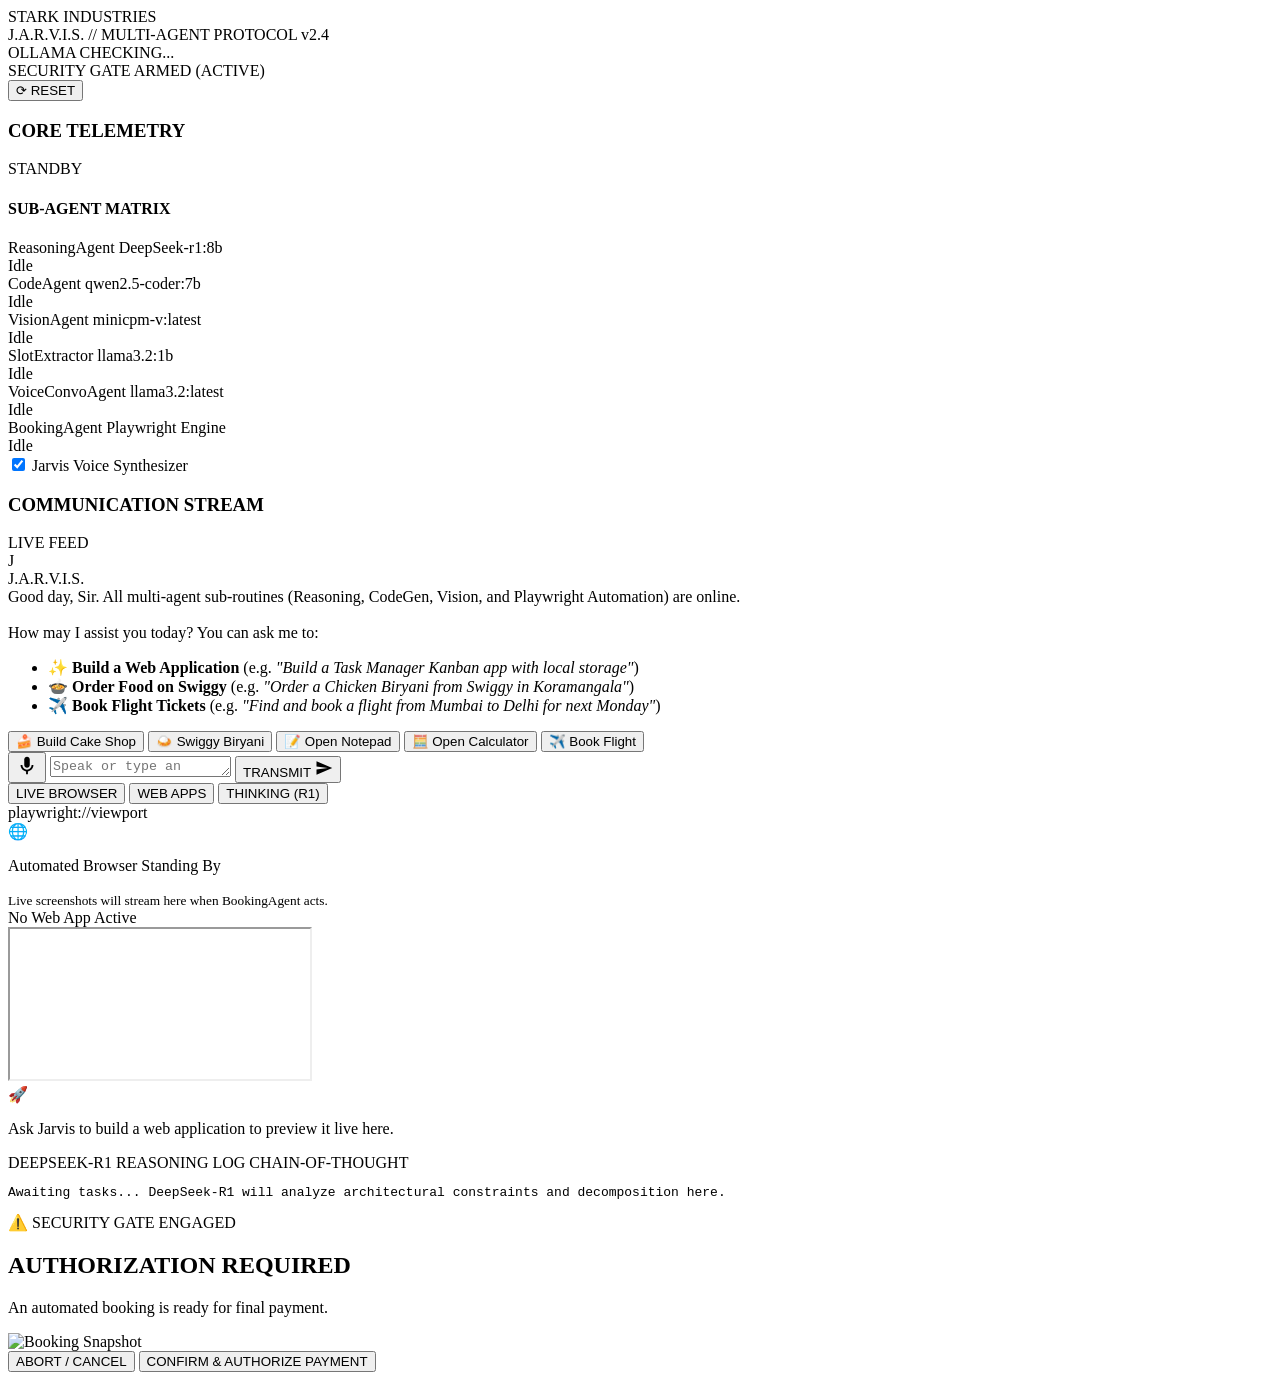
==== frontend/index.html @ bc8e3d19 "Working Jarvis" ====
<!DOCTYPE html>
<html lang="en">
<head>
    <meta charset="UTF-8">
    <meta name="viewport" content="width=device-width, initial-scale=1.0">
    <title>J.A.R.V.I.S. // Autonomous Multi-Agent AI</title>
    <link rel="preconnect" href="https://fonts.googleapis.com">
    <link rel="preconnect" href="https://fonts.gstatic.com" crossorigin>
    <link href="https://fonts.googleapis.com/css2?family=Orbitron:wght@400;600;800;900&family=Rajdhani:wght@400;500;600;700&family=JetBrains+Mono:wght@400;600&display=swap" rel="stylesheet">
    <link rel="stylesheet" href="/static/styles.css">
</head>
<body class="stark-theme">
    <!-- Top HUD Header -->
    <header class="hud-header">
        <div class="hud-brand">
            <div class="stark-logo">
                <span class="stark-text">STARK</span>
                <span class="ind-text">INDUSTRIES</span>
            </div>
            <div class="system-tag">
                <span class="protocol-pulse"></span>
                <span>J.A.R.V.I.S. // MULTI-AGENT PROTOCOL v2.4</span>
            </div>
        </div>

        <div class="hud-metrics">
            <div class="metric-item">
                <span class="metric-label">OLLAMA</span>
                <span id="ollamaStatus" class="metric-val status-online">CHECKING...</span>
            </div>
            <div class="metric-item">
                <span class="metric-label">SECURITY GATE</span>
                <span class="metric-val text-gold">ARMED (ACTIVE)</span>
            </div>
            <div class="metric-item">
                <button id="resetSessionBtn" class="hud-btn-ghost" title="Reset Session">⟳ RESET</button>
            </div>
        </div>
    </header>

    <!-- Main Workspace Grid -->
    <main class="hud-grid">
        
        <!-- Left Sidebar: Arc Reactor & Sub-Agent Telemetry -->
        <aside class="hud-panel left-panel">
            <div class="panel-header">
                <h3>CORE TELEMETRY</h3>
                <span class="hud-corner-marker"></span>
            </div>

            <!-- Arc Reactor Visualizer -->
            <div class="arc-reactor-wrapper">
                <div class="arc-reactor" id="arcReactor">
                    <div class="arc-outer-ring"></div>
                    <div class="arc-segmented-ring"></div>
                    <div class="arc-inner-ring"></div>
                    <div class="arc-core">
                        <div class="core-glow"></div>
                        <span class="core-text" id="reactorStatus">STANDBY</span>
                    </div>
                </div>
                <div class="reactor-audio-wave" id="audioWave">
                    <span class="bar"></span><span class="bar"></span><span class="bar"></span>
                    <span class="bar"></span><span class="bar"></span><span class="bar"></span>
                    <span class="bar"></span><span class="bar"></span><span class="bar"></span>
                </div>
            </div>

            <!-- Agent Matrix -->
            <div class="agent-matrix">
                <h4 class="matrix-title">SUB-AGENT MATRIX</h4>

                <div class="agent-card" id="agent-ReasoningAgent">
                    <div class="agent-card-header">
                        <span class="agent-dot dot-idle"></span>
                        <span class="agent-name">ReasoningAgent</span>
                        <span class="agent-model">DeepSeek-r1:8b</span>
                    </div>
                    <div class="agent-status-text" id="status-ReasoningAgent">Idle</div>
                </div>

                <div class="agent-card" id="agent-CodeAgent">
                    <div class="agent-card-header">
                        <span class="agent-dot dot-idle"></span>
                        <span class="agent-name">CodeAgent</span>
                        <span class="agent-model">qwen2.5-coder:7b</span>
                    </div>
                    <div class="agent-status-text" id="status-CodeAgent">Idle</div>
                </div>

                <div class="agent-card" id="agent-VisionAgent">
                    <div class="agent-card-header">
                        <span class="agent-dot dot-idle"></span>
                        <span class="agent-name">VisionAgent</span>
                        <span class="agent-model">minicpm-v:latest</span>
                    </div>
                    <div class="agent-status-text" id="status-VisionAgent">Idle</div>
                </div>

                <div class="agent-card" id="agent-SlotExtractor">
                    <div class="agent-card-header">
                        <span class="agent-dot dot-idle"></span>
                        <span class="agent-name">SlotExtractor</span>
                        <span class="agent-model">llama3.2:1b</span>
                    </div>
                    <div class="agent-status-text" id="status-SlotExtractor">Idle</div>
                </div>

                <div class="agent-card" id="agent-VoiceConvoAgent">
                    <div class="agent-card-header">
                        <span class="agent-dot dot-idle"></span>
                        <span class="agent-name">VoiceConvoAgent</span>
                        <span class="agent-model">llama3.2:latest</span>
                    </div>
                    <div class="agent-status-text" id="status-VoiceConvoAgent">Idle</div>
                </div>

                <div class="agent-card" id="agent-BookingAgent">
                    <div class="agent-card-header">
                        <span class="agent-dot dot-idle"></span>
                        <span class="agent-name">BookingAgent</span>
                        <span class="agent-model">Playwright Engine</span>
                    </div>
                    <div class="agent-status-text" id="status-BookingAgent">Idle</div>
                </div>
            </div>

            <div class="voice-controls">
                <label class="toggle-switch">
                    <input type="checkbox" id="voiceSynthesisToggle" checked>
                    <span class="slider"></span>
                </label>
                <span class="toggle-label">Jarvis Voice Synthesizer</span>
            </div>
        </aside>

        <!-- Center: Interactive Conversation & Voice Hub -->
        <section class="hud-panel center-panel">
            <div class="panel-header">
                <h3>COMMUNICATION STREAM</h3>
                <div class="stream-indicators">
                    <span class="pulse-indicator"></span> LIVE FEED
                </div>
            </div>

            <!-- Chat Stream Log -->
            <div class="chat-container" id="chatContainer">
                <div class="message-card jarvis-card initial-msg">
                    <div class="msg-avatar">J</div>
                    <div class="msg-content">
                        <div class="msg-sender">J.A.R.V.I.S.</div>
                        <div class="msg-body">
                            Good day, Sir. All multi-agent sub-routines (Reasoning, CodeGen, Vision, and Playwright Automation) are online.
                            <br><br>
                            How may I assist you today? You can ask me to:
                            <ul class="jarvis-features">
                                <li>✨ <strong>Build a Web Application</strong> (e.g. <em>"Build a Task Manager Kanban app with local storage"</em>)</li>
                                <li>🍲 <strong>Order Food on Swiggy</strong> (e.g. <em>"Order a Chicken Biryani from Swiggy in Koramangala"</em>)</li>
                                <li>✈️ <strong>Book Flight Tickets</strong> (e.g. <em>"Find and book a flight from Mumbai to Delhi for next Monday"</em>)</li>
                            </ul>
                        </div>
                    </div>
                </div>
            </div>

            <!-- Quick Action Suggestion Chips -->
            <div class="quick-chips">
                <button class="chip-btn" onclick="sendQuickPrompt('Build a beautiful web page for a modern Cake Shop with product menu, reviews, and cart')">🍰 Build Cake Shop</button>
                <button class="chip-btn" onclick="sendQuickPrompt('Order a Chicken Biryani on Swiggy to Koramangala, Bangalore')">🍛 Swiggy Biryani</button>
                <button class="chip-btn" onclick="sendQuickPrompt('Open Notepad')">📝 Open Notepad</button>
                <button class="chip-btn" onclick="sendQuickPrompt('Open Calculator')">🧮 Open Calculator</button>
                <button class="chip-btn" onclick="sendQuickPrompt('Book a flight from Mumbai to Delhi for next Monday')">✈️ Book Flight</button>
            </div>

            <!-- Input Controls -->
            <div class="chat-input-bar">
                <button id="voiceBtn" class="hud-voice-btn" title="Click to Speak to Jarvis">
                    <svg viewBox="0 0 24 24" width="22" height="22" fill="currentColor">
                        <path d="M12 14c1.66 0 3-1.34 3-3V5c0-1.66-1.34-3-3-3S9 3.34 9 5v6c0 1.66 1.34 3 3 3z"/>
                        <path d="M17 11c0 2.76-2.24 5-5 5s-5-2.24-5-5H5c0 3.53 2.61 6.43 6 6.92V21h2v-3.08c3.39-.49 6-3.39 6-6.92h-2z"/>
                    </svg>
                </button>
                <textarea id="chatInput" placeholder="Speak or type an instruction for Jarvis, Sir..." rows="1"></textarea>
                <button id="sendBtn" class="hud-send-btn">
                    <span>TRANSMIT</span>
                    <svg viewBox="0 0 24 24" width="18" height="18" fill="currentColor">
                        <path d="M2.01 21L23 12 2.01 3 2 10l15 2-15 2z"/>
                    </svg>
                </button>
            </div>
        </section>

        <!-- Right: Telemetry Visualizer & Live Viewport -->
        <aside class="hud-panel right-panel">
            <div class="panel-header">
                <div class="viewport-tabs">
                    <button class="vtab active" data-tab="liveView">LIVE BROWSER</button>
                    <button class="vtab" data-tab="appPreview">WEB APPS</button>
                    <button class="vtab" data-tab="reasoningStream">THINKING (R1)</button>
                </div>
            </div>

            <div class="viewport-content">
                <!-- Tab 1: Live Browser Screenshot / Stream -->
                <div class="tab-pane active" id="tab-liveView">
                    <div class="browser-hud-frame">
                        <div class="browser-bar">
                            <span class="browser-dot red"></span>
                            <span class="browser-dot yellow"></span>
                            <span class="browser-dot green"></span>
                            <span class="browser-url" id="browserUrlDisplay">playwright://viewport</span>
                        </div>
                        <div class="browser-view" id="browserViewport">
                            <div class="browser-placeholder">
                                <div class="scanner-line"></div>
                                <span class="placeholder-icon">🌐</span>
                                <p>Automated Browser Standing By</p>
                                <small>Live screenshots will stream here when BookingAgent acts.</small>
                            </div>
                            <img id="liveScreenshotImg" class="live-img" alt="Live Screenshot" style="display:none;">
                        </div>
                    </div>
                </div>

                <!-- Tab 2: Generated Web Apps / Iframe Preview -->
                <div class="tab-pane" id="tab-appPreview">
                    <div class="app-preview-toolbar">
                        <span id="activeAppName">No Web App Active</span>
                        <a id="externalAppBtn" href="#" target="_blank" class="hud-btn-ghost small" style="display: none;">OPEN IN NEW TAB ↗</a>
                    </div>
                    <div class="iframe-container">
                        <iframe id="previewIframe" src="about:blank"></iframe>
                        <div id="iframePlaceholder" class="iframe-empty">
                            <span class="icon">🚀</span>
                            <p>Ask Jarvis to build a web application to preview it live here.</p>
                        </div>
                    </div>
                </div>

                <!-- Tab 3: DeepSeek-R1 Chain of Thought -->
                <div class="tab-pane" id="tab-reasoningStream">
                    <div class="thought-box">
                        <div class="thought-header">
                            <span>DEEPSEEK-R1 REASONING LOG</span>
                            <span class="live-badge">CHAIN-OF-THOUGHT</span>
                        </div>
                        <pre class="thought-content" id="thoughtLog">Awaiting tasks... DeepSeek-R1 will analyze architectural constraints and decomposition here.</pre>
                    </div>
                </div>
            </div>
        </aside>

    </main>

    <!-- Interactive Security Gate / Payment Approval Modal -->
    <div class="hud-modal-overlay" id="approvalModal">
        <div class="hud-modal">
            <div class="modal-header">
                <div class="warning-badge">⚠️ SECURITY GATE ENGAGED</div>
                <h2>AUTHORIZATION REQUIRED</h2>
            </div>
            <div class="modal-body">
                <p id="modalActionSummary">An automated booking is ready for final payment.</p>
                <div class="modal-details-card" id="modalDetails"></div>
                <div class="modal-screenshot-preview" id="modalScreenshotContainer">
                    <img id="modalScreenshotImg" src="" alt="Booking Snapshot">
                </div>
            </div>
            <div class="modal-footer">
                <button id="cancelPaymentBtn" class="hud-btn-danger">ABORT / CANCEL</button>
                <button id="confirmPaymentBtn" class="hud-btn-gold">CONFIRM & AUTHORIZE PAYMENT</button>
            </div>
        </div>
    </div>

    <script src="/static/app.js"></script>
</body>
</html>
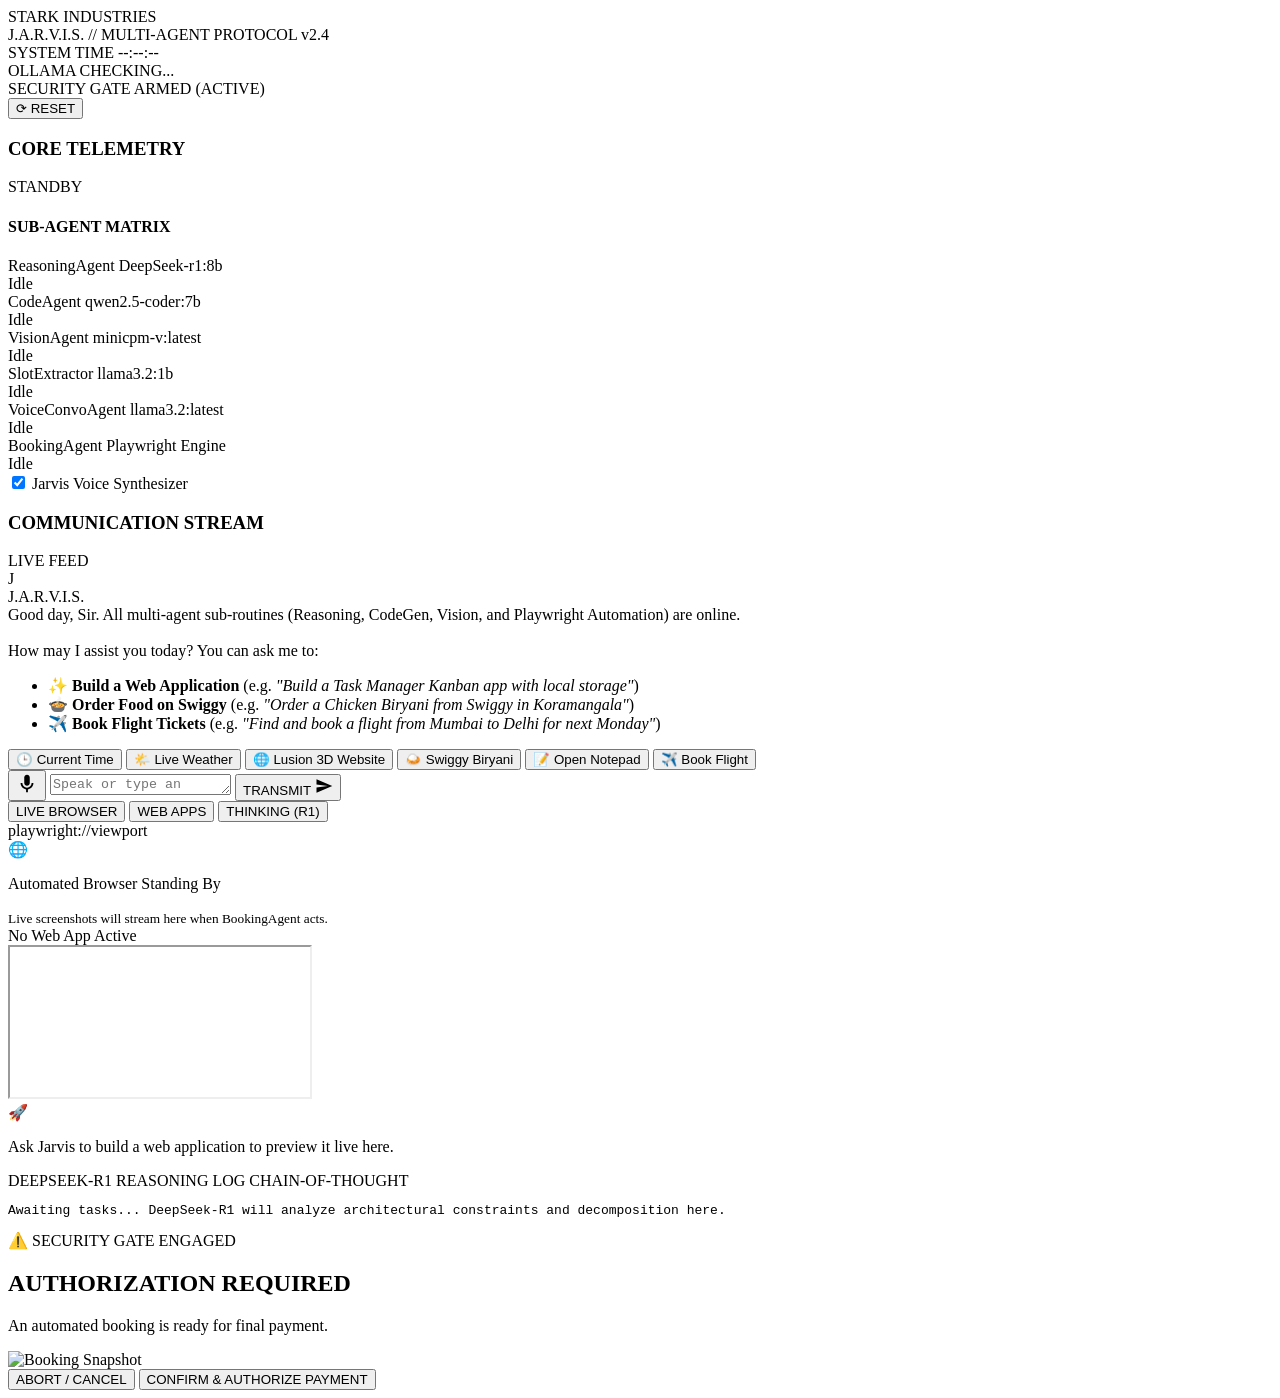
==== commit b44b8780: "Fine_Tuning" ====
--- a/frontend/index.html
+++ b/frontend/index.html
@@ -25,6 +25,10 @@
 
         <div class="hud-metrics">
             <div class="metric-item">
+                <span class="metric-label">SYSTEM TIME</span>
+                <span id="hudLiveClock" class="metric-val text-cyan">--:--:--</span>
+            </div>
+            <div class="metric-item">
                 <span class="metric-label">OLLAMA</span>
                 <span id="ollamaStatus" class="metric-val status-online">CHECKING...</span>
             </div>
@@ -165,10 +169,11 @@
 
             <!-- Quick Action Suggestion Chips -->
             <div class="quick-chips">
-                <button class="chip-btn" onclick="sendQuickPrompt('Build a beautiful web page for a modern Cake Shop with product menu, reviews, and cart')">🍰 Build Cake Shop</button>
+                <button class="chip-btn" onclick="sendQuickPrompt('What time is it right now?')">🕒 Current Time</button>
+                <button class="chip-btn" onclick="sendQuickPrompt('What is the original climate and weather outside?')">🌤️ Live Weather</button>
+                <button class="chip-btn" onclick="sendQuickPrompt('Build a 3D website like lusion in a smooth way')">🌐 Lusion 3D Website</button>
                 <button class="chip-btn" onclick="sendQuickPrompt('Order a Chicken Biryani on Swiggy to Koramangala, Bangalore')">🍛 Swiggy Biryani</button>
                 <button class="chip-btn" onclick="sendQuickPrompt('Open Notepad')">📝 Open Notepad</button>
-                <button class="chip-btn" onclick="sendQuickPrompt('Open Calculator')">🧮 Open Calculator</button>
                 <button class="chip-btn" onclick="sendQuickPrompt('Book a flight from Mumbai to Delhi for next Monday')">✈️ Book Flight</button>
             </div>
 
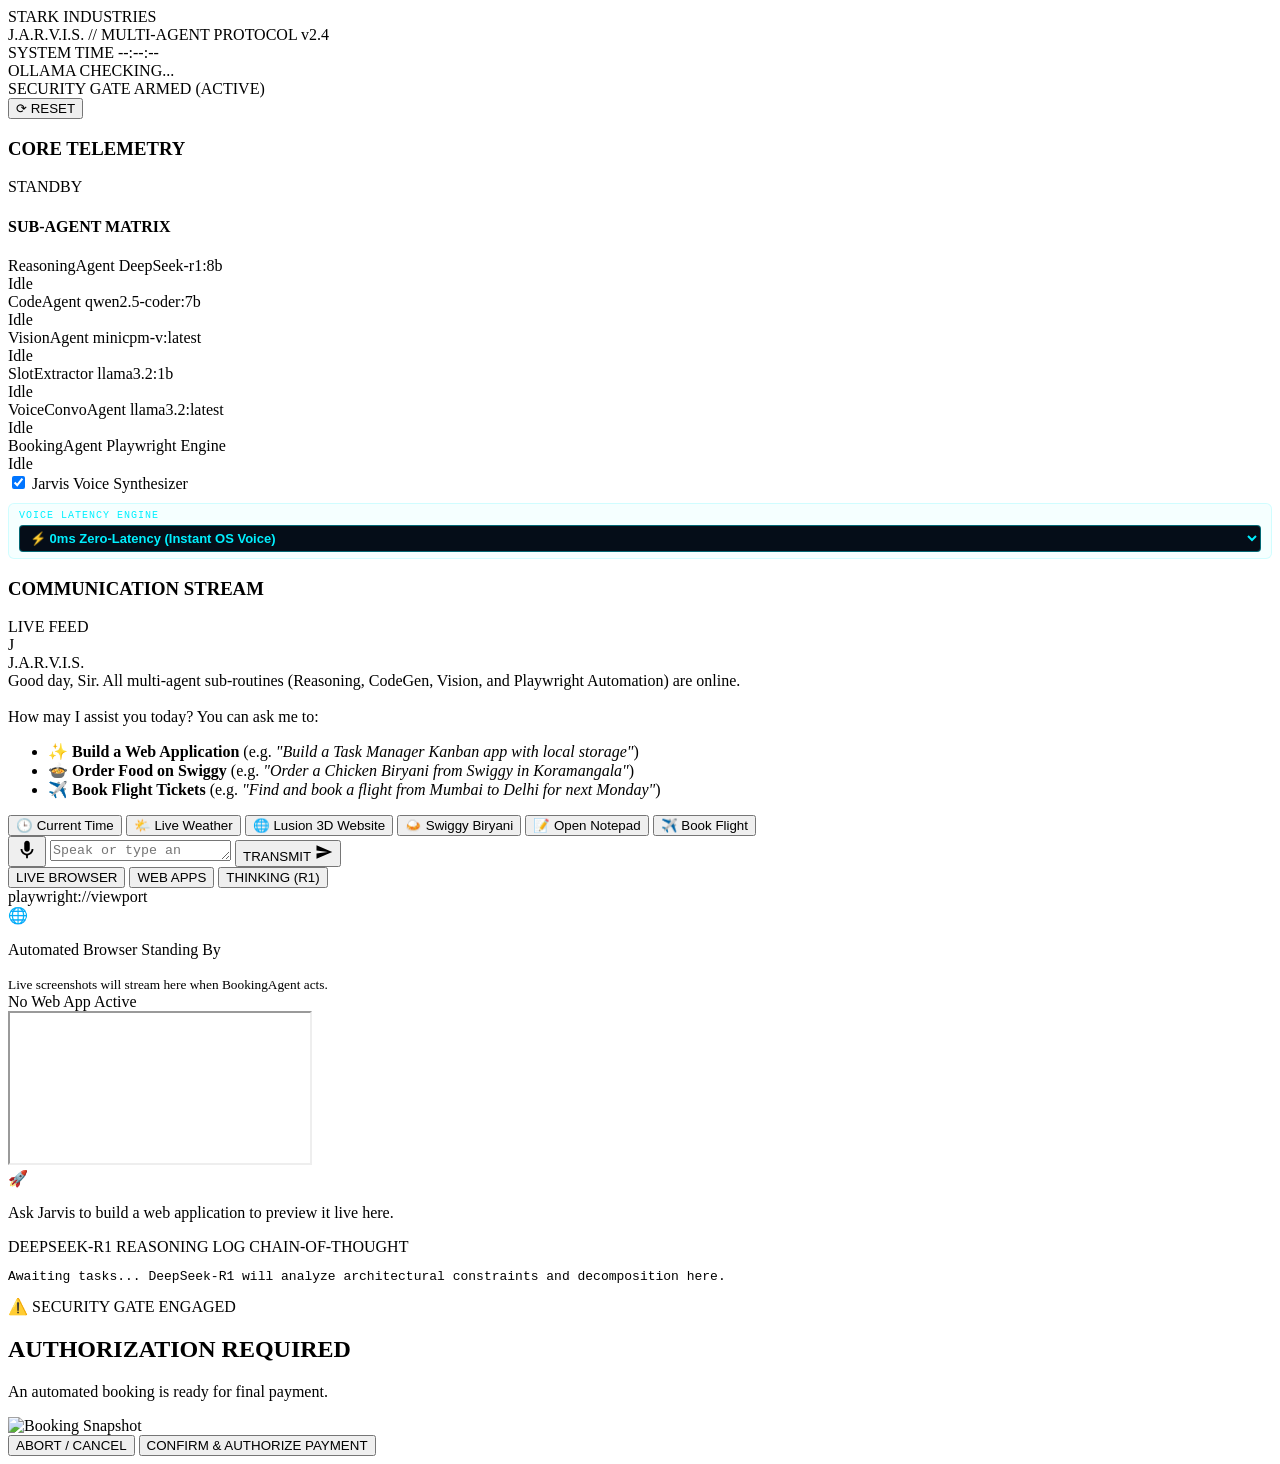
==== commit c81f6f58: "Error-Correction" ====
--- a/frontend/index.html
+++ b/frontend/index.html
@@ -136,6 +136,13 @@
                 </label>
                 <span class="toggle-label">Jarvis Voice Synthesizer</span>
             </div>
+            <div class="voice-engine-wrapper" style="margin-top: 10px; padding: 6px 10px; background: rgba(0, 240, 255, 0.04); border: 1px solid rgba(0, 240, 255, 0.15); border-radius: 6px;">
+                <label style="display: block; font-size: 10px; color: #00f0ff; font-family: 'Orbitron', monospace; letter-spacing: 1px; margin-bottom: 4px;">VOICE LATENCY ENGINE</label>
+                <select id="voiceEngineSelect" style="width: 100%; background: #050d18; border: 1px solid rgba(0, 240, 255, 0.4); color: #00f0ff; border-radius: 4px; padding: 4px 6px; font-family: 'Rajdhani', sans-serif; font-size: 13px; font-weight: 600; cursor: pointer; outline: none;">
+                    <option value="zero_latency" selected>⚡ 0ms Zero-Latency (Instant OS Voice)</option>
+                    <option value="edge_neural">🎙️ Studio Neural (Edge-TTS British)</option>
+                </select>
+            </div>
         </aside>
 
         <!-- Center: Interactive Conversation & Voice Hub -->
@@ -278,6 +285,6 @@
         </div>
     </div>
 
-    <script src="/static/app.js"></script>
+    <script type="module" src="/static/app.js?v=5.2.0"></script>
 </body>
 </html>
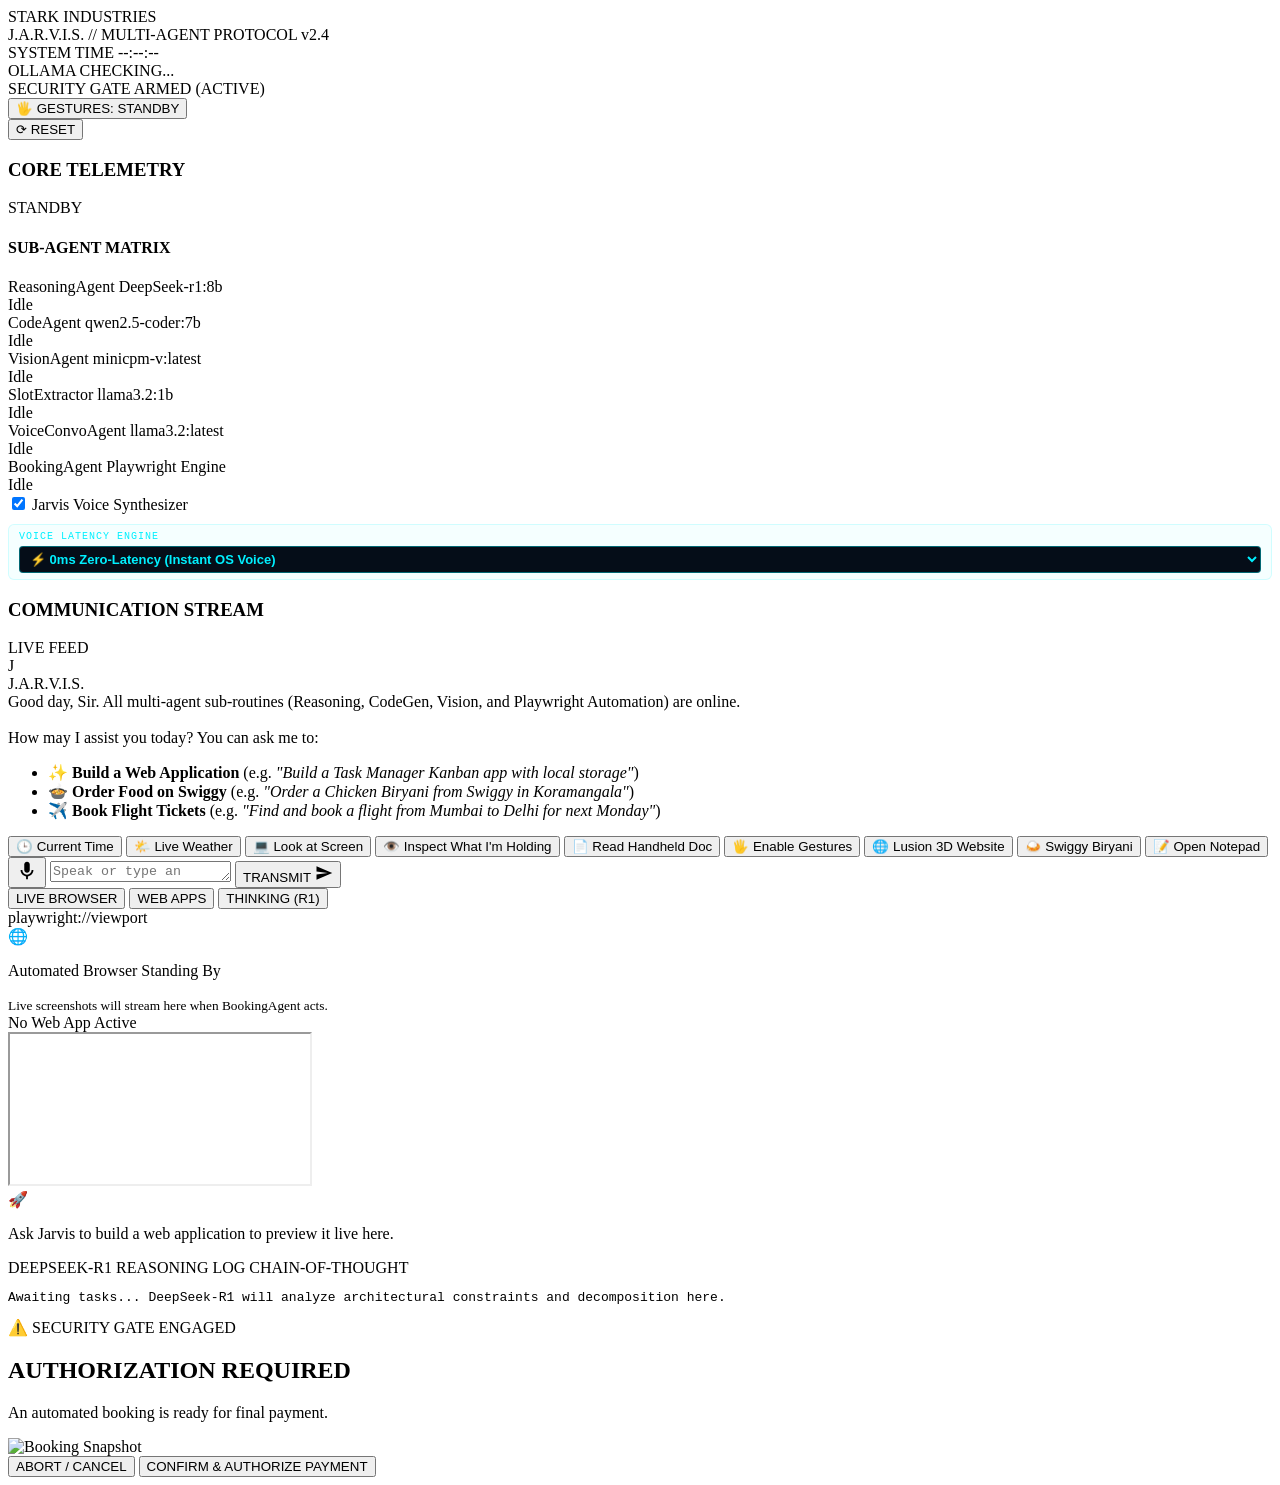
==== commit af9e7c43: "CV integration and some basic changes" ====
--- a/frontend/index.html
+++ b/frontend/index.html
@@ -37,6 +37,13 @@
                 <span class="metric-val text-gold">ARMED (ACTIVE)</span>
             </div>
             <div class="metric-item">
+                <button id="gestureToggleBtn" class="hud-btn-ghost gesture-btn" title="Toggle MediaPipe Hand Gesture Controls (Runs on CPU)">
+                    <span class="gesture-icon">🖐️</span>
+                    <span id="gestureStatusText">GESTURES: STANDBY</span>
+                </button>
+                <div id="gestureFeedbackBadge" class="gesture-badge" style="display:none;"></div>
+            </div>
+            <div class="metric-item">
                 <button id="resetSessionBtn" class="hud-btn-ghost" title="Reset Session">⟳ RESET</button>
             </div>
         </div>
@@ -178,10 +185,13 @@
             <div class="quick-chips">
                 <button class="chip-btn" onclick="sendQuickPrompt('What time is it right now?')">🕒 Current Time</button>
                 <button class="chip-btn" onclick="sendQuickPrompt('What is the original climate and weather outside?')">🌤️ Live Weather</button>
+                <button class="chip-btn" onclick="sendQuickPrompt('Jarvis, look at my screen and tell me what is open')">💻 Look at Screen</button>
+                <button class="chip-btn" onclick="sendQuickPrompt('Jarvis, look at what I am holding and tell me what it is')">👁️ Inspect What I'm Holding</button>
+                <button class="chip-btn" onclick="sendQuickPrompt('Read this document in my hand')">📄 Read Handheld Doc</button>
+                <button class="chip-btn" onclick="sendQuickPrompt('Jarvis, enable gesture control')">🖐️ Enable Gestures</button>
                 <button class="chip-btn" onclick="sendQuickPrompt('Build a 3D website like lusion in a smooth way')">🌐 Lusion 3D Website</button>
                 <button class="chip-btn" onclick="sendQuickPrompt('Order a Chicken Biryani on Swiggy to Koramangala, Bangalore')">🍛 Swiggy Biryani</button>
                 <button class="chip-btn" onclick="sendQuickPrompt('Open Notepad')">📝 Open Notepad</button>
-                <button class="chip-btn" onclick="sendQuickPrompt('Book a flight from Mumbai to Delhi for next Monday')">✈️ Book Flight</button>
             </div>
 
             <!-- Input Controls -->
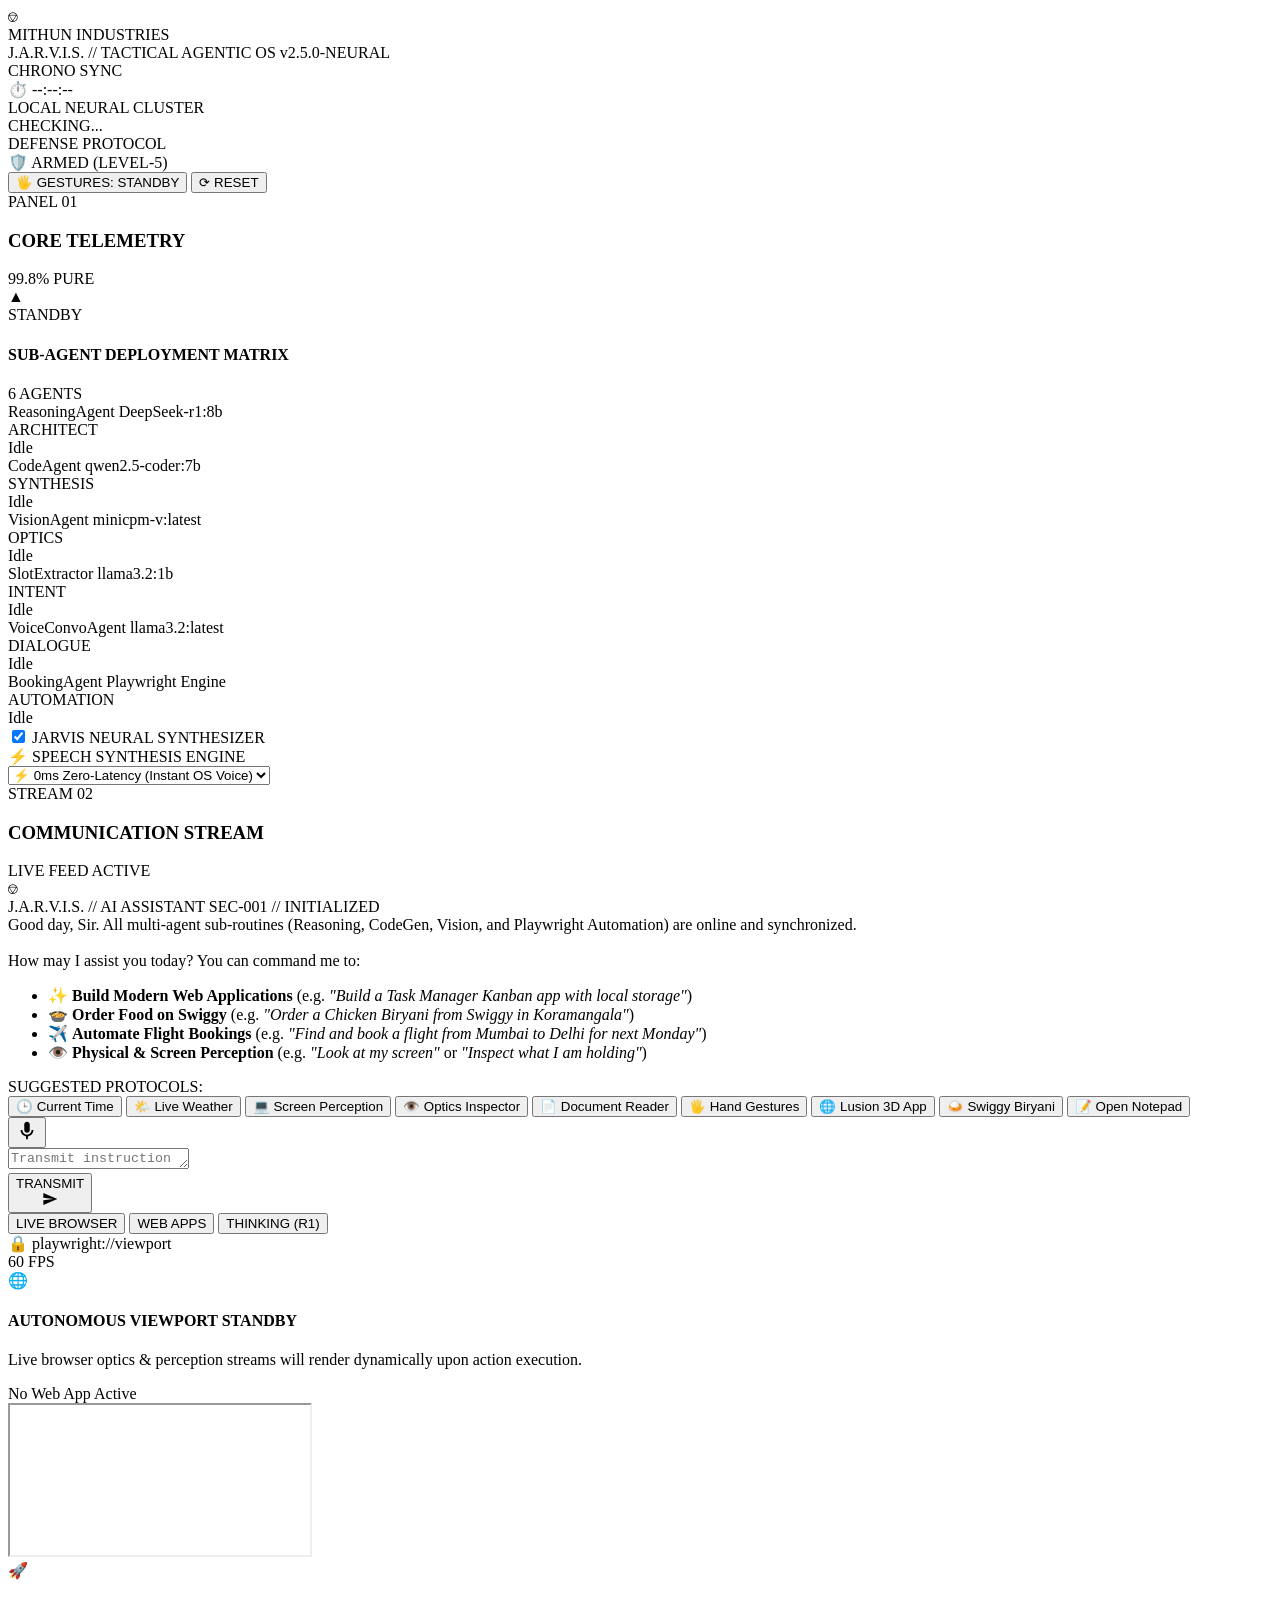
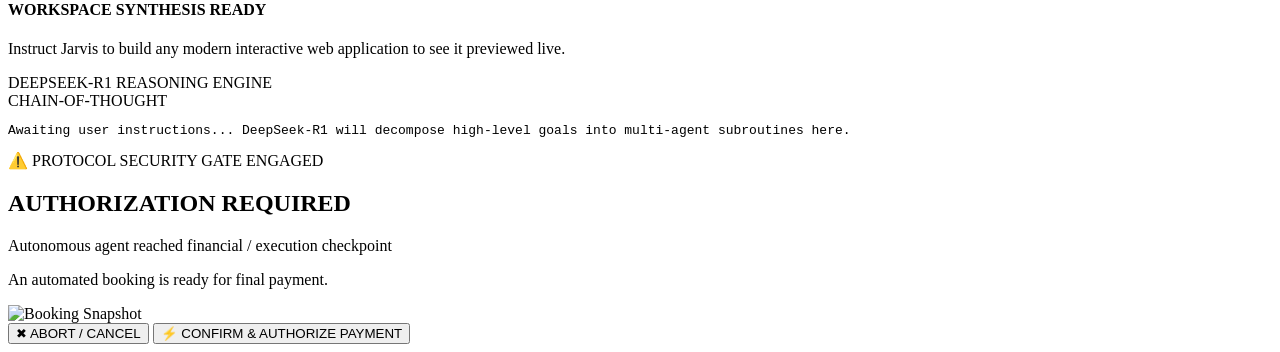
==== commit 51e944e3: "VOICE ACTIVATION" ====
--- a/frontend/index.html
+++ b/frontend/index.html
@@ -6,45 +6,71 @@
     <title>J.A.R.V.I.S. // Autonomous Multi-Agent AI</title>
     <link rel="preconnect" href="https://fonts.googleapis.com">
     <link rel="preconnect" href="https://fonts.gstatic.com" crossorigin>
-    <link href="https://fonts.googleapis.com/css2?family=Orbitron:wght@400;600;800;900&family=Rajdhani:wght@400;500;600;700&family=JetBrains+Mono:wght@400;600&display=swap" rel="stylesheet">
-    <link rel="stylesheet" href="/static/styles.css">
+    <link href="https://fonts.googleapis.com/css2?family=Chakra+Petch:ital,wght@0,400;0,600;0,700;1,700&family=JetBrains+Mono:wght@400;500;700&family=Orbitron:wght@400;600;700;800;900&family=Rajdhani:wght@400;500;600;700&display=swap" rel="stylesheet">
+    <link rel="stylesheet" href="/static/styles.css?v=6.0.0">
 </head>
 <body class="stark-theme">
+    <!-- Ambient Background Lighting & Cyber Grid Layer -->
+    <div class="cyber-ambient-glow glow-cyan"></div>
+    <div class="cyber-ambient-glow glow-gold"></div>
+    <div class="cyber-ambient-glow glow-blue"></div>
+    <div class="cyber-grid-overlay"></div>
+    <div class="cyber-scanline"></div>
+
     <!-- Top HUD Header -->
     <header class="hud-header">
         <div class="hud-brand">
-            <div class="stark-logo">
-                <span class="stark-text">STARK</span>
-                <span class="ind-text">INDUSTRIES</span>
-            </div>
+            <div class="stark-logo-wrapper">
+                <div class="stark-badge-symbol">⎊</div>
+                <div class="stark-logo">
+                    <span class="stark-text">MITHUN</span>
+                    <span class="ind-text">INDUSTRIES</span>
+                </div>
+            </div>
+            <div class="hud-header-separator"></div>
             <div class="system-tag">
                 <span class="protocol-pulse"></span>
-                <span>J.A.R.V.I.S. // MULTI-AGENT PROTOCOL v2.4</span>
+                <span class="protocol-title">J.A.R.V.I.S. // TACTICAL AGENTIC OS</span>
+                <span class="protocol-version">v2.5.0-NEURAL</span>
             </div>
         </div>
 
         <div class="hud-metrics">
             <div class="metric-item">
-                <span class="metric-label">SYSTEM TIME</span>
-                <span id="hudLiveClock" class="metric-val text-cyan">--:--:--</span>
-            </div>
+                <span class="metric-label">CHRONO SYNC</span>
+                <div class="metric-value-row">
+                    <span class="metric-icon">⏱️</span>
+                    <span id="hudLiveClock" class="metric-val text-cyan">--:--:--</span>
+                </div>
+            </div>
+            <div class="metric-divider"></div>
             <div class="metric-item">
-                <span class="metric-label">OLLAMA</span>
-                <span id="ollamaStatus" class="metric-val status-online">CHECKING...</span>
-            </div>
+                <span class="metric-label">LOCAL NEURAL CLUSTER</span>
+                <div class="metric-value-row">
+                    <span class="status-indicator-dot"></span>
+                    <span id="ollamaStatus" class="metric-val status-online">CHECKING...</span>
+                </div>
+            </div>
+            <div class="metric-divider"></div>
             <div class="metric-item">
-                <span class="metric-label">SECURITY GATE</span>
-                <span class="metric-val text-gold">ARMED (ACTIVE)</span>
-            </div>
-            <div class="metric-item">
+                <span class="metric-label">DEFENSE PROTOCOL</span>
+                <div class="metric-value-row">
+                    <span class="gate-icon">🛡️</span>
+                    <span class="metric-val text-gold">ARMED (LEVEL-5)</span>
+                </div>
+            </div>
+            <div class="metric-divider"></div>
+            <div class="metric-item hud-action-group">
                 <button id="gestureToggleBtn" class="hud-btn-ghost gesture-btn" title="Toggle MediaPipe Hand Gesture Controls (Runs on CPU)">
                     <span class="gesture-icon">🖐️</span>
                     <span id="gestureStatusText">GESTURES: STANDBY</span>
                 </button>
                 <div id="gestureFeedbackBadge" class="gesture-badge" style="display:none;"></div>
-            </div>
-            <div class="metric-item">
-                <button id="resetSessionBtn" class="hud-btn-ghost" title="Reset Session">⟳ RESET</button>
+                
+                <button id="resetSessionBtn" class="hud-btn-ghost reset-btn" title="Reset Session Telemetry">
+                    <span class="reset-icon">⟳</span>
+                    <span>RESET</span>
+                </button>
             </div>
         </div>
     </header>
@@ -54,127 +80,210 @@
         
         <!-- Left Sidebar: Arc Reactor & Sub-Agent Telemetry -->
         <aside class="hud-panel left-panel">
+            <span class="hud-corner-bracket tl"></span>
+            <span class="hud-corner-bracket tr"></span>
+            <span class="hud-corner-bracket bl"></span>
+            <span class="hud-corner-bracket br"></span>
+
             <div class="panel-header">
-                <h3>CORE TELEMETRY</h3>
-                <span class="hud-corner-marker"></span>
-            </div>
-
-            <!-- Arc Reactor Visualizer -->
+                <div class="header-left">
+                    <span class="panel-tag">PANEL 01</span>
+                    <h3>CORE TELEMETRY</h3>
+                </div>
+                <div class="header-right">
+                    <span class="live-signal-badge">99.8% PURE</span>
+                </div>
+            </div>
+
+            <!-- Arc Reactor Visualizer (Mark 85 Multilayer Concentric Core) -->
             <div class="arc-reactor-wrapper">
                 <div class="arc-reactor" id="arcReactor">
+                    <div class="arc-halo-glow"></div>
+                    <div class="arc-notches-ring"></div>
                     <div class="arc-outer-ring"></div>
                     <div class="arc-segmented-ring"></div>
+                    <div class="arc-coils-ring">
+                        <span class="coil c1"></span><span class="coil c2"></span><span class="coil c3"></span>
+                        <span class="coil c4"></span><span class="coil c5"></span><span class="coil c6"></span>
+                        <span class="coil c7"></span><span class="coil c8"></span>
+                    </div>
                     <div class="arc-inner-ring"></div>
                     <div class="arc-core">
+                        <div class="core-flare"></div>
                         <div class="core-glow"></div>
-                        <span class="core-text" id="reactorStatus">STANDBY</span>
-                    </div>
-                </div>
+                        <div class="core-tri-emblem">▲</div>
+                    </div>
+                    <span class="core-text" id="reactorStatus">STANDBY</span>
+                </div>
+
+                <!-- 16-Bar Holographic Audio Visualizer -->
                 <div class="reactor-audio-wave" id="audioWave">
-                    <span class="bar"></span><span class="bar"></span><span class="bar"></span>
-                    <span class="bar"></span><span class="bar"></span><span class="bar"></span>
-                    <span class="bar"></span><span class="bar"></span><span class="bar"></span>
+                    <span class="bar"></span><span class="bar"></span><span class="bar"></span><span class="bar"></span>
+                    <span class="bar"></span><span class="bar"></span><span class="bar"></span><span class="bar"></span>
+                    <span class="bar"></span><span class="bar"></span><span class="bar"></span><span class="bar"></span>
+                    <span class="bar"></span><span class="bar"></span><span class="bar"></span><span class="bar"></span>
                 </div>
             </div>
 
             <!-- Agent Matrix -->
             <div class="agent-matrix">
-                <h4 class="matrix-title">SUB-AGENT MATRIX</h4>
+                <div class="matrix-header-row">
+                    <h4 class="matrix-title">SUB-AGENT DEPLOYMENT MATRIX</h4>
+                    <span class="matrix-count">6 AGENTS</span>
+                </div>
 
                 <div class="agent-card" id="agent-ReasoningAgent">
                     <div class="agent-card-header">
-                        <span class="agent-dot dot-idle"></span>
-                        <span class="agent-name">ReasoningAgent</span>
-                        <span class="agent-model">DeepSeek-r1:8b</span>
+                        <div class="agent-status-orb">
+                            <span class="agent-dot dot-idle"></span>
+                        </div>
+                        <div class="agent-info">
+                            <span class="agent-name">ReasoningAgent</span>
+                            <span class="agent-model">DeepSeek-r1:8b</span>
+                        </div>
+                        <span class="agent-role-pill">ARCHITECT</span>
                     </div>
                     <div class="agent-status-text" id="status-ReasoningAgent">Idle</div>
+                    <div class="agent-card-accent"></div>
                 </div>
 
                 <div class="agent-card" id="agent-CodeAgent">
                     <div class="agent-card-header">
-                        <span class="agent-dot dot-idle"></span>
-                        <span class="agent-name">CodeAgent</span>
-                        <span class="agent-model">qwen2.5-coder:7b</span>
+                        <div class="agent-status-orb">
+                            <span class="agent-dot dot-idle"></span>
+                        </div>
+                        <div class="agent-info">
+                            <span class="agent-name">CodeAgent</span>
+                            <span class="agent-model">qwen2.5-coder:7b</span>
+                        </div>
+                        <span class="agent-role-pill">SYNTHESIS</span>
                     </div>
                     <div class="agent-status-text" id="status-CodeAgent">Idle</div>
+                    <div class="agent-card-accent"></div>
                 </div>
 
                 <div class="agent-card" id="agent-VisionAgent">
                     <div class="agent-card-header">
-                        <span class="agent-dot dot-idle"></span>
-                        <span class="agent-name">VisionAgent</span>
-                        <span class="agent-model">minicpm-v:latest</span>
+                        <div class="agent-status-orb">
+                            <span class="agent-dot dot-idle"></span>
+                        </div>
+                        <div class="agent-info">
+                            <span class="agent-name">VisionAgent</span>
+                            <span class="agent-model">minicpm-v:latest</span>
+                        </div>
+                        <span class="agent-role-pill">OPTICS</span>
                     </div>
                     <div class="agent-status-text" id="status-VisionAgent">Idle</div>
+                    <div class="agent-card-accent"></div>
                 </div>
 
                 <div class="agent-card" id="agent-SlotExtractor">
                     <div class="agent-card-header">
-                        <span class="agent-dot dot-idle"></span>
-                        <span class="agent-name">SlotExtractor</span>
-                        <span class="agent-model">llama3.2:1b</span>
+                        <div class="agent-status-orb">
+                            <span class="agent-dot dot-idle"></span>
+                        </div>
+                        <div class="agent-info">
+                            <span class="agent-name">SlotExtractor</span>
+                            <span class="agent-model">llama3.2:1b</span>
+                        </div>
+                        <span class="agent-role-pill">INTENT</span>
                     </div>
                     <div class="agent-status-text" id="status-SlotExtractor">Idle</div>
+                    <div class="agent-card-accent"></div>
                 </div>
 
                 <div class="agent-card" id="agent-VoiceConvoAgent">
                     <div class="agent-card-header">
-                        <span class="agent-dot dot-idle"></span>
-                        <span class="agent-name">VoiceConvoAgent</span>
-                        <span class="agent-model">llama3.2:latest</span>
+                        <div class="agent-status-orb">
+                            <span class="agent-dot dot-idle"></span>
+                        </div>
+                        <div class="agent-info">
+                            <span class="agent-name">VoiceConvoAgent</span>
+                            <span class="agent-model">llama3.2:latest</span>
+                        </div>
+                        <span class="agent-role-pill">DIALOGUE</span>
                     </div>
                     <div class="agent-status-text" id="status-VoiceConvoAgent">Idle</div>
+                    <div class="agent-card-accent"></div>
                 </div>
 
                 <div class="agent-card" id="agent-BookingAgent">
                     <div class="agent-card-header">
-                        <span class="agent-dot dot-idle"></span>
-                        <span class="agent-name">BookingAgent</span>
-                        <span class="agent-model">Playwright Engine</span>
+                        <div class="agent-status-orb">
+                            <span class="agent-dot dot-idle"></span>
+                        </div>
+                        <div class="agent-info">
+                            <span class="agent-name">BookingAgent</span>
+                            <span class="agent-model">Playwright Engine</span>
+                        </div>
+                        <span class="agent-role-pill">AUTOMATION</span>
                     </div>
                     <div class="agent-status-text" id="status-BookingAgent">Idle</div>
-                </div>
-            </div>
-
-            <div class="voice-controls">
-                <label class="toggle-switch">
-                    <input type="checkbox" id="voiceSynthesisToggle" checked>
-                    <span class="slider"></span>
-                </label>
-                <span class="toggle-label">Jarvis Voice Synthesizer</span>
-            </div>
-            <div class="voice-engine-wrapper" style="margin-top: 10px; padding: 6px 10px; background: rgba(0, 240, 255, 0.04); border: 1px solid rgba(0, 240, 255, 0.15); border-radius: 6px;">
-                <label style="display: block; font-size: 10px; color: #00f0ff; font-family: 'Orbitron', monospace; letter-spacing: 1px; margin-bottom: 4px;">VOICE LATENCY ENGINE</label>
-                <select id="voiceEngineSelect" style="width: 100%; background: #050d18; border: 1px solid rgba(0, 240, 255, 0.4); color: #00f0ff; border-radius: 4px; padding: 4px 6px; font-family: 'Rajdhani', sans-serif; font-size: 13px; font-weight: 600; cursor: pointer; outline: none;">
-                    <option value="zero_latency" selected>⚡ 0ms Zero-Latency (Instant OS Voice)</option>
-                    <option value="edge_neural">🎙️ Studio Neural (Edge-TTS British)</option>
-                </select>
+                    <div class="agent-card-accent"></div>
+                </div>
+            </div>
+
+            <!-- Voice Controls & Latency Engine -->
+            <div class="voice-controls-section">
+                <div class="voice-toggle-row">
+                    <label class="toggle-switch">
+                        <input type="checkbox" id="voiceSynthesisToggle" checked>
+                        <span class="slider"></span>
+                    </label>
+                    <span class="toggle-label">JARVIS NEURAL SYNTHESIZER</span>
+                </div>
+                <div class="voice-engine-wrapper">
+                    <div class="engine-select-header">
+                        <span class="engine-icon">⚡</span>
+                        <label class="engine-label">SPEECH SYNTHESIS ENGINE</label>
+                    </div>
+                    <select id="voiceEngineSelect" class="hud-select">
+                        <option value="zero_latency" selected>⚡ 0ms Zero-Latency (Instant OS Voice)</option>
+                        <option value="edge_neural">🎙️ Studio Neural (Edge-TTS British)</option>
+                    </select>
+                </div>
             </div>
         </aside>
 
         <!-- Center: Interactive Conversation & Voice Hub -->
         <section class="hud-panel center-panel">
+            <span class="hud-corner-bracket tl"></span>
+            <span class="hud-corner-bracket tr"></span>
+            <span class="hud-corner-bracket bl"></span>
+            <span class="hud-corner-bracket br"></span>
+
             <div class="panel-header">
-                <h3>COMMUNICATION STREAM</h3>
+                <div class="header-left">
+                    <span class="panel-tag">STREAM 02</span>
+                    <h3>COMMUNICATION STREAM</h3>
+                </div>
                 <div class="stream-indicators">
-                    <span class="pulse-indicator"></span> LIVE FEED
+                    <span class="pulse-indicator"></span>
+                    <span class="stream-text">LIVE FEED ACTIVE</span>
                 </div>
             </div>
 
             <!-- Chat Stream Log -->
             <div class="chat-container" id="chatContainer">
                 <div class="message-card jarvis-card initial-msg">
-                    <div class="msg-avatar">J</div>
+                    <div class="msg-avatar-wrapper">
+                        <div class="msg-avatar">⎊</div>
+                        <span class="avatar-status-ring"></span>
+                    </div>
                     <div class="msg-content">
-                        <div class="msg-sender">J.A.R.V.I.S.</div>
+                        <div class="msg-header-bar">
+                            <span class="msg-sender">J.A.R.V.I.S. // AI ASSISTANT</span>
+                            <span class="msg-timestamp">SEC-001 // INITIALIZED</span>
+                        </div>
                         <div class="msg-body">
-                            Good day, Sir. All multi-agent sub-routines (Reasoning, CodeGen, Vision, and Playwright Automation) are online.
+                            Good day, Sir. All multi-agent sub-routines (Reasoning, CodeGen, Vision, and Playwright Automation) are online and synchronized.
                             <br><br>
-                            How may I assist you today? You can ask me to:
+                            How may I assist you today? You can command me to:
                             <ul class="jarvis-features">
-                                <li>✨ <strong>Build a Web Application</strong> (e.g. <em>"Build a Task Manager Kanban app with local storage"</em>)</li>
+                                <li>✨ <strong>Build Modern Web Applications</strong> (e.g. <em>"Build a Task Manager Kanban app with local storage"</em>)</li>
                                 <li>🍲 <strong>Order Food on Swiggy</strong> (e.g. <em>"Order a Chicken Biryani from Swiggy in Koramangala"</em>)</li>
-                                <li>✈️ <strong>Book Flight Tickets</strong> (e.g. <em>"Find and book a flight from Mumbai to Delhi for next Monday"</em>)</li>
+                                <li>✈️ <strong>Automate Flight Bookings</strong> (e.g. <em>"Find and book a flight from Mumbai to Delhi for next Monday"</em>)</li>
+                                <li>👁️ <strong>Physical & Screen Perception</strong> (e.g. <em>"Look at my screen"</em> or <em>"Inspect what I am holding"</em>)</li>
                             </ul>
                         </div>
                     </div>
@@ -182,43 +291,68 @@
             </div>
 
             <!-- Quick Action Suggestion Chips -->
-            <div class="quick-chips">
-                <button class="chip-btn" onclick="sendQuickPrompt('What time is it right now?')">🕒 Current Time</button>
-                <button class="chip-btn" onclick="sendQuickPrompt('What is the original climate and weather outside?')">🌤️ Live Weather</button>
-                <button class="chip-btn" onclick="sendQuickPrompt('Jarvis, look at my screen and tell me what is open')">💻 Look at Screen</button>
-                <button class="chip-btn" onclick="sendQuickPrompt('Jarvis, look at what I am holding and tell me what it is')">👁️ Inspect What I'm Holding</button>
-                <button class="chip-btn" onclick="sendQuickPrompt('Read this document in my hand')">📄 Read Handheld Doc</button>
-                <button class="chip-btn" onclick="sendQuickPrompt('Jarvis, enable gesture control')">🖐️ Enable Gestures</button>
-                <button class="chip-btn" onclick="sendQuickPrompt('Build a 3D website like lusion in a smooth way')">🌐 Lusion 3D Website</button>
-                <button class="chip-btn" onclick="sendQuickPrompt('Order a Chicken Biryani on Swiggy to Koramangala, Bangalore')">🍛 Swiggy Biryani</button>
-                <button class="chip-btn" onclick="sendQuickPrompt('Open Notepad')">📝 Open Notepad</button>
-            </div>
-
-            <!-- Input Controls -->
+            <div class="quick-chips-container">
+                <div class="chips-label">SUGGESTED PROTOCOLS:</div>
+                <div class="quick-chips">
+                    <button class="chip-btn" onclick="sendQuickPrompt('What time is it right now?')"><span class="chip-icon">🕒</span> Current Time</button>
+                    <button class="chip-btn" onclick="sendQuickPrompt('What is the original climate and weather outside?')"><span class="chip-icon">🌤️</span> Live Weather</button>
+                    <button class="chip-btn" onclick="sendQuickPrompt('Jarvis, look at my screen and tell me what is open')"><span class="chip-icon">💻</span> Screen Perception</button>
+                    <button class="chip-btn" onclick="sendQuickPrompt('Jarvis, look at what I am holding and tell me what it is')"><span class="chip-icon">👁️</span> Optics Inspector</button>
+                    <button class="chip-btn" onclick="sendQuickPrompt('Read this document in my hand')"><span class="chip-icon">📄</span> Document Reader</button>
+                    <button class="chip-btn" onclick="sendQuickPrompt('Jarvis, enable gesture control')"><span class="chip-icon">🖐️</span> Hand Gestures</button>
+                    <button class="chip-btn" onclick="sendQuickPrompt('Build a 3D website like lusion in a smooth way')"><span class="chip-icon">🌐</span> Lusion 3D App</button>
+                    <button class="chip-btn" onclick="sendQuickPrompt('Order a Chicken Biryani on Swiggy to Koramangala, Bangalore')"><span class="chip-icon">🍛</span> Swiggy Biryani</button>
+                    <button class="chip-btn" onclick="sendQuickPrompt('Open Notepad')"><span class="chip-icon">📝</span> Open Notepad</button>
+                </div>
+            </div>
+
+            <!-- Input Controls Command Deck -->
             <div class="chat-input-bar">
-                <button id="voiceBtn" class="hud-voice-btn" title="Click to Speak to Jarvis">
-                    <svg viewBox="0 0 24 24" width="22" height="22" fill="currentColor">
-                        <path d="M12 14c1.66 0 3-1.34 3-3V5c0-1.66-1.34-3-3-3S9 3.34 9 5v6c0 1.66 1.34 3 3 3z"/>
-                        <path d="M17 11c0 2.76-2.24 5-5 5s-5-2.24-5-5H5c0 3.53 2.61 6.43 6 6.92V21h2v-3.08c3.39-.49 6-3.39 6-6.92h-2z"/>
-                    </svg>
-                </button>
-                <textarea id="chatInput" placeholder="Speak or type an instruction for Jarvis, Sir..." rows="1"></textarea>
+                <div class="voice-btn-wrapper">
+                    <button id="voiceBtn" class="hud-voice-btn" title="Click to Speak to Jarvis (Voice Activated)">
+                        <div class="mic-sonar-wave"></div>
+                        <svg viewBox="0 0 24 24" width="22" height="22" fill="currentColor">
+                            <path d="M12 14c1.66 0 3-1.34 3-3V5c0-1.66-1.34-3-3-3S9 3.34 9 5v6c0 1.66 1.34 3 3 3z"/>
+                            <path d="M17 11c0 2.76-2.24 5-5 5s-5-2.24-5-5H5c0 3.53 2.61 6.43 6 6.92V21h2v-3.08c3.39-.49 6-3.39 6-6.92h-2z"/>
+                        </svg>
+                    </button>
+                </div>
+                <div class="input-container">
+                    <textarea id="chatInput" placeholder="Transmit instruction or speak to Jarvis, Sir..." rows="1"></textarea>
+                    <div class="input-focus-border"></div>
+                </div>
                 <button id="sendBtn" class="hud-send-btn">
                     <span>TRANSMIT</span>
-                    <svg viewBox="0 0 24 24" width="18" height="18" fill="currentColor">
-                        <path d="M2.01 21L23 12 2.01 3 2 10l15 2-15 2z"/>
-                    </svg>
+                    <div class="send-icon-wrapper">
+                        <svg viewBox="0 0 24 24" width="16" height="16" fill="currentColor">
+                            <path d="M2.01 21L23 12 2.01 3 2 10l15 2-15 2z"/>
+                        </svg>
+                    </div>
                 </button>
             </div>
         </section>
 
         <!-- Right: Telemetry Visualizer & Live Viewport -->
         <aside class="hud-panel right-panel">
+            <span class="hud-corner-bracket tl"></span>
+            <span class="hud-corner-bracket tr"></span>
+            <span class="hud-corner-bracket bl"></span>
+            <span class="hud-corner-bracket br"></span>
+
             <div class="panel-header">
                 <div class="viewport-tabs">
-                    <button class="vtab active" data-tab="liveView">LIVE BROWSER</button>
-                    <button class="vtab" data-tab="appPreview">WEB APPS</button>
-                    <button class="vtab" data-tab="reasoningStream">THINKING (R1)</button>
+                    <button class="vtab active" data-tab="liveView">
+                        <span class="tab-indicator"></span>
+                        <span>LIVE BROWSER</span>
+                    </button>
+                    <button class="vtab" data-tab="appPreview">
+                        <span class="tab-indicator"></span>
+                        <span>WEB APPS</span>
+                    </button>
+                    <button class="vtab" data-tab="reasoningStream">
+                        <span class="tab-indicator"></span>
+                        <span>THINKING (R1)</span>
+                    </button>
                 </div>
             </div>
 
@@ -227,17 +361,30 @@
                 <div class="tab-pane active" id="tab-liveView">
                     <div class="browser-hud-frame">
                         <div class="browser-bar">
-                            <span class="browser-dot red"></span>
-                            <span class="browser-dot yellow"></span>
-                            <span class="browser-dot green"></span>
-                            <span class="browser-url" id="browserUrlDisplay">playwright://viewport</span>
+                            <div class="browser-traffic-lights">
+                                <span class="browser-dot red"></span>
+                                <span class="browser-dot yellow"></span>
+                                <span class="browser-dot green"></span>
+                            </div>
+                            <div class="browser-url-wrapper">
+                                <span class="browser-security-lock">🔒</span>
+                                <span class="browser-url" id="browserUrlDisplay">playwright://viewport</span>
+                            </div>
+                            <span class="browser-fps-badge">60 FPS</span>
                         </div>
                         <div class="browser-view" id="browserViewport">
+                            <!-- Reticles & Crosshairs -->
+                            <div class="viewport-reticle tl-ret"></div>
+                            <div class="viewport-reticle tr-ret"></div>
+                            <div class="viewport-reticle bl-ret"></div>
+                            <div class="viewport-reticle br-ret"></div>
+
                             <div class="browser-placeholder">
                                 <div class="scanner-line"></div>
+                                <div class="radar-circle"></div>
                                 <span class="placeholder-icon">🌐</span>
-                                <p>Automated Browser Standing By</p>
-                                <small>Live screenshots will stream here when BookingAgent acts.</small>
+                                <h4>AUTONOMOUS VIEWPORT STANDBY</h4>
+                                <p>Live browser optics & perception streams will render dynamically upon action execution.</p>
                             </div>
                             <img id="liveScreenshotImg" class="live-img" alt="Live Screenshot" style="display:none;">
                         </div>
@@ -247,14 +394,21 @@
                 <!-- Tab 2: Generated Web Apps / Iframe Preview -->
                 <div class="tab-pane" id="tab-appPreview">
                     <div class="app-preview-toolbar">
-                        <span id="activeAppName">No Web App Active</span>
-                        <a id="externalAppBtn" href="#" target="_blank" class="hud-btn-ghost small" style="display: none;">OPEN IN NEW TAB ↗</a>
+                        <div class="app-title-group">
+                            <span class="app-status-beacon"></span>
+                            <span id="activeAppName">No Web App Active</span>
+                        </div>
+                        <a id="externalAppBtn" href="#" target="_blank" class="hud-btn-ghost small" style="display: none;">
+                            <span>OPEN FULLSCREEN</span>
+                            <span class="ext-arrow">↗</span>
+                        </a>
                     </div>
                     <div class="iframe-container">
                         <iframe id="previewIframe" src="about:blank"></iframe>
                         <div id="iframePlaceholder" class="iframe-empty">
-                            <span class="icon">🚀</span>
-                            <p>Ask Jarvis to build a web application to preview it live here.</p>
+                            <div class="empty-icon-glow">🚀</div>
+                            <h4>WORKSPACE SYNTHESIS READY</h4>
+                            <p>Instruct Jarvis to build any modern interactive web application to see it previewed live.</p>
                         </div>
                     </div>
                 </div>
@@ -263,10 +417,15 @@
                 <div class="tab-pane" id="tab-reasoningStream">
                     <div class="thought-box">
                         <div class="thought-header">
-                            <span>DEEPSEEK-R1 REASONING LOG</span>
+                            <div class="thought-title-group">
+                                <span class="pulse-amber"></span>
+                                <span>DEEPSEEK-R1 REASONING ENGINE</span>
+                            </div>
                             <span class="live-badge">CHAIN-OF-THOUGHT</span>
                         </div>
-                        <pre class="thought-content" id="thoughtLog">Awaiting tasks... DeepSeek-R1 will analyze architectural constraints and decomposition here.</pre>
+                        <div class="thought-content-wrapper">
+                            <pre class="thought-content" id="thoughtLog">Awaiting user instructions... DeepSeek-R1 will decompose high-level goals into multi-agent subroutines here.</pre>
+                        </div>
                     </div>
                 </div>
             </div>
@@ -277,9 +436,11 @@
     <!-- Interactive Security Gate / Payment Approval Modal -->
     <div class="hud-modal-overlay" id="approvalModal">
         <div class="hud-modal">
+            <div class="modal-hazard-stripes"></div>
             <div class="modal-header">
-                <div class="warning-badge">⚠️ SECURITY GATE ENGAGED</div>
+                <div class="warning-badge">⚠️ PROTOCOL SECURITY GATE ENGAGED</div>
                 <h2>AUTHORIZATION REQUIRED</h2>
+                <span class="modal-subtitle">Autonomous agent reached financial / execution checkpoint</span>
             </div>
             <div class="modal-body">
                 <p id="modalActionSummary">An automated booking is ready for final payment.</p>
@@ -289,8 +450,12 @@
                 </div>
             </div>
             <div class="modal-footer">
-                <button id="cancelPaymentBtn" class="hud-btn-danger">ABORT / CANCEL</button>
-                <button id="confirmPaymentBtn" class="hud-btn-gold">CONFIRM & AUTHORIZE PAYMENT</button>
+                <button id="cancelPaymentBtn" class="hud-btn-danger">
+                    <span>✖ ABORT / CANCEL</span>
+                </button>
+                <button id="confirmPaymentBtn" class="hud-btn-gold">
+                    <span>⚡ CONFIRM & AUTHORIZE PAYMENT</span>
+                </button>
             </div>
         </div>
     </div>
